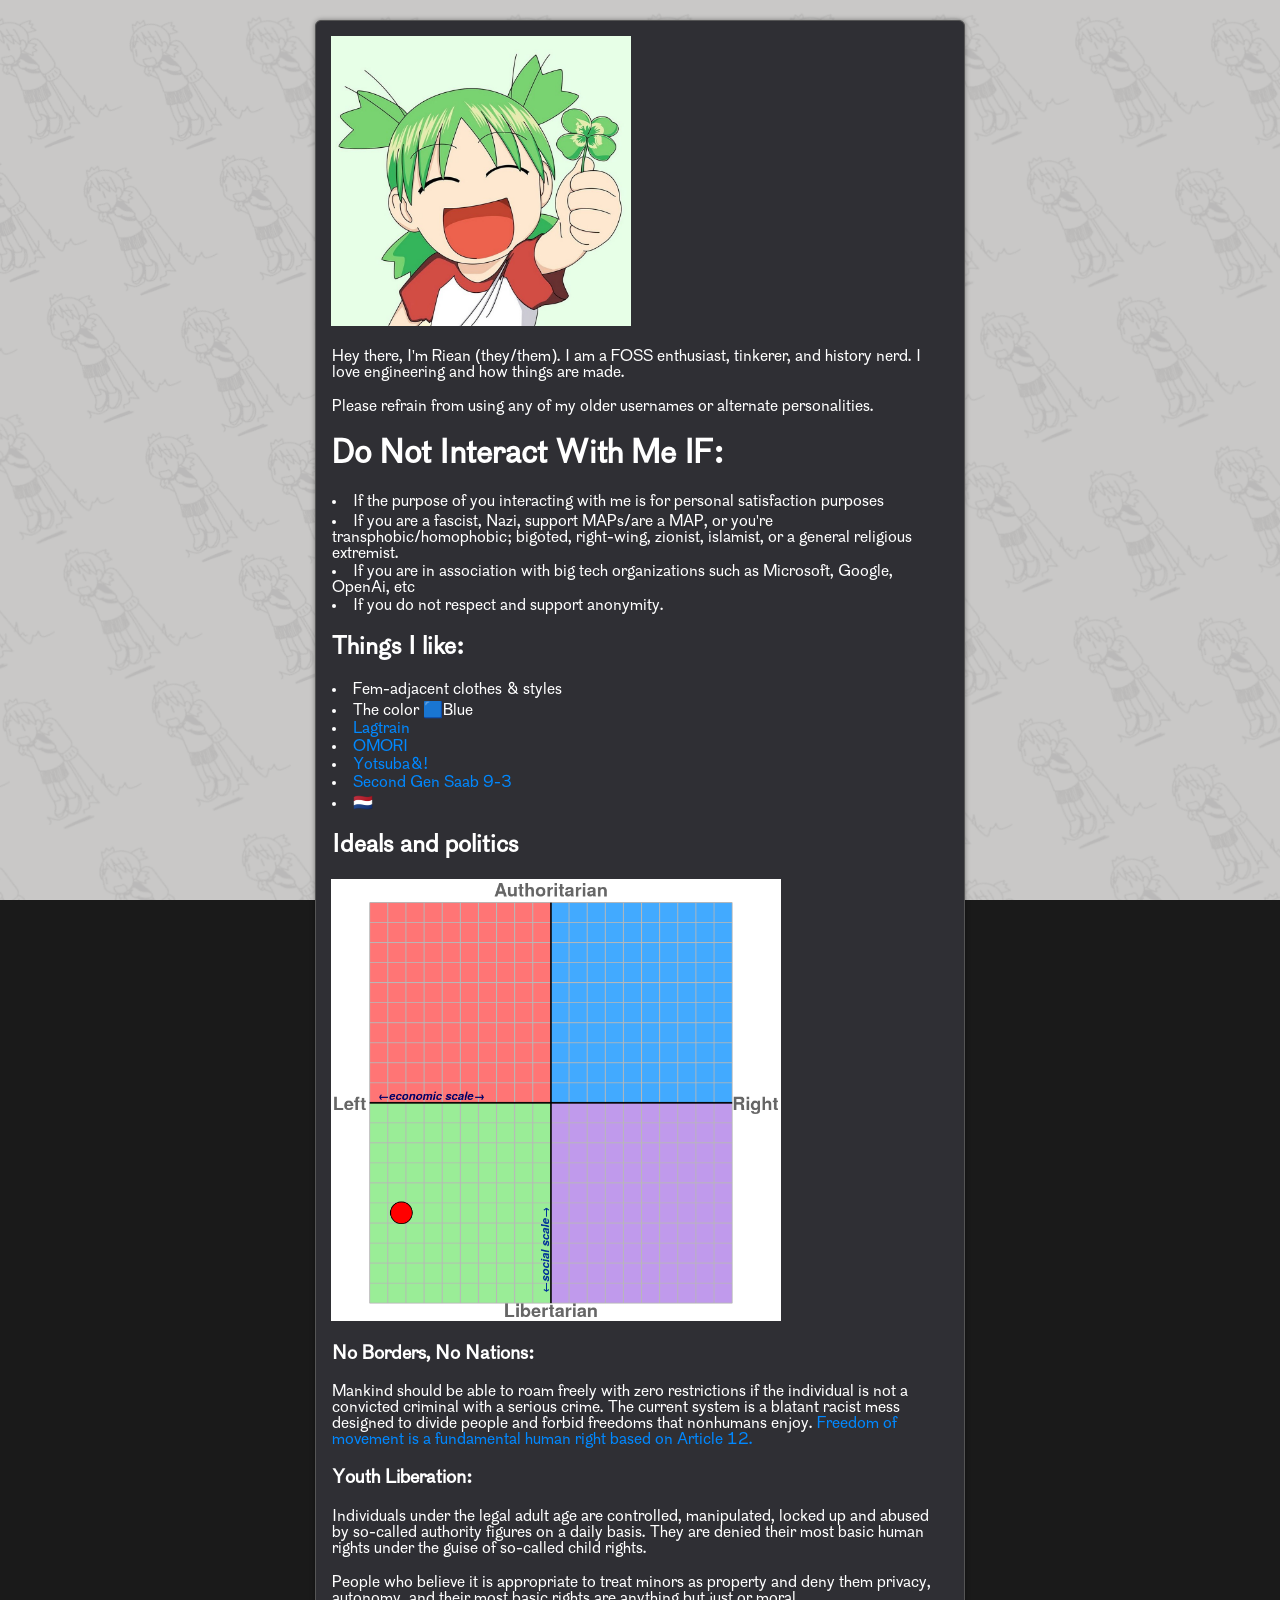
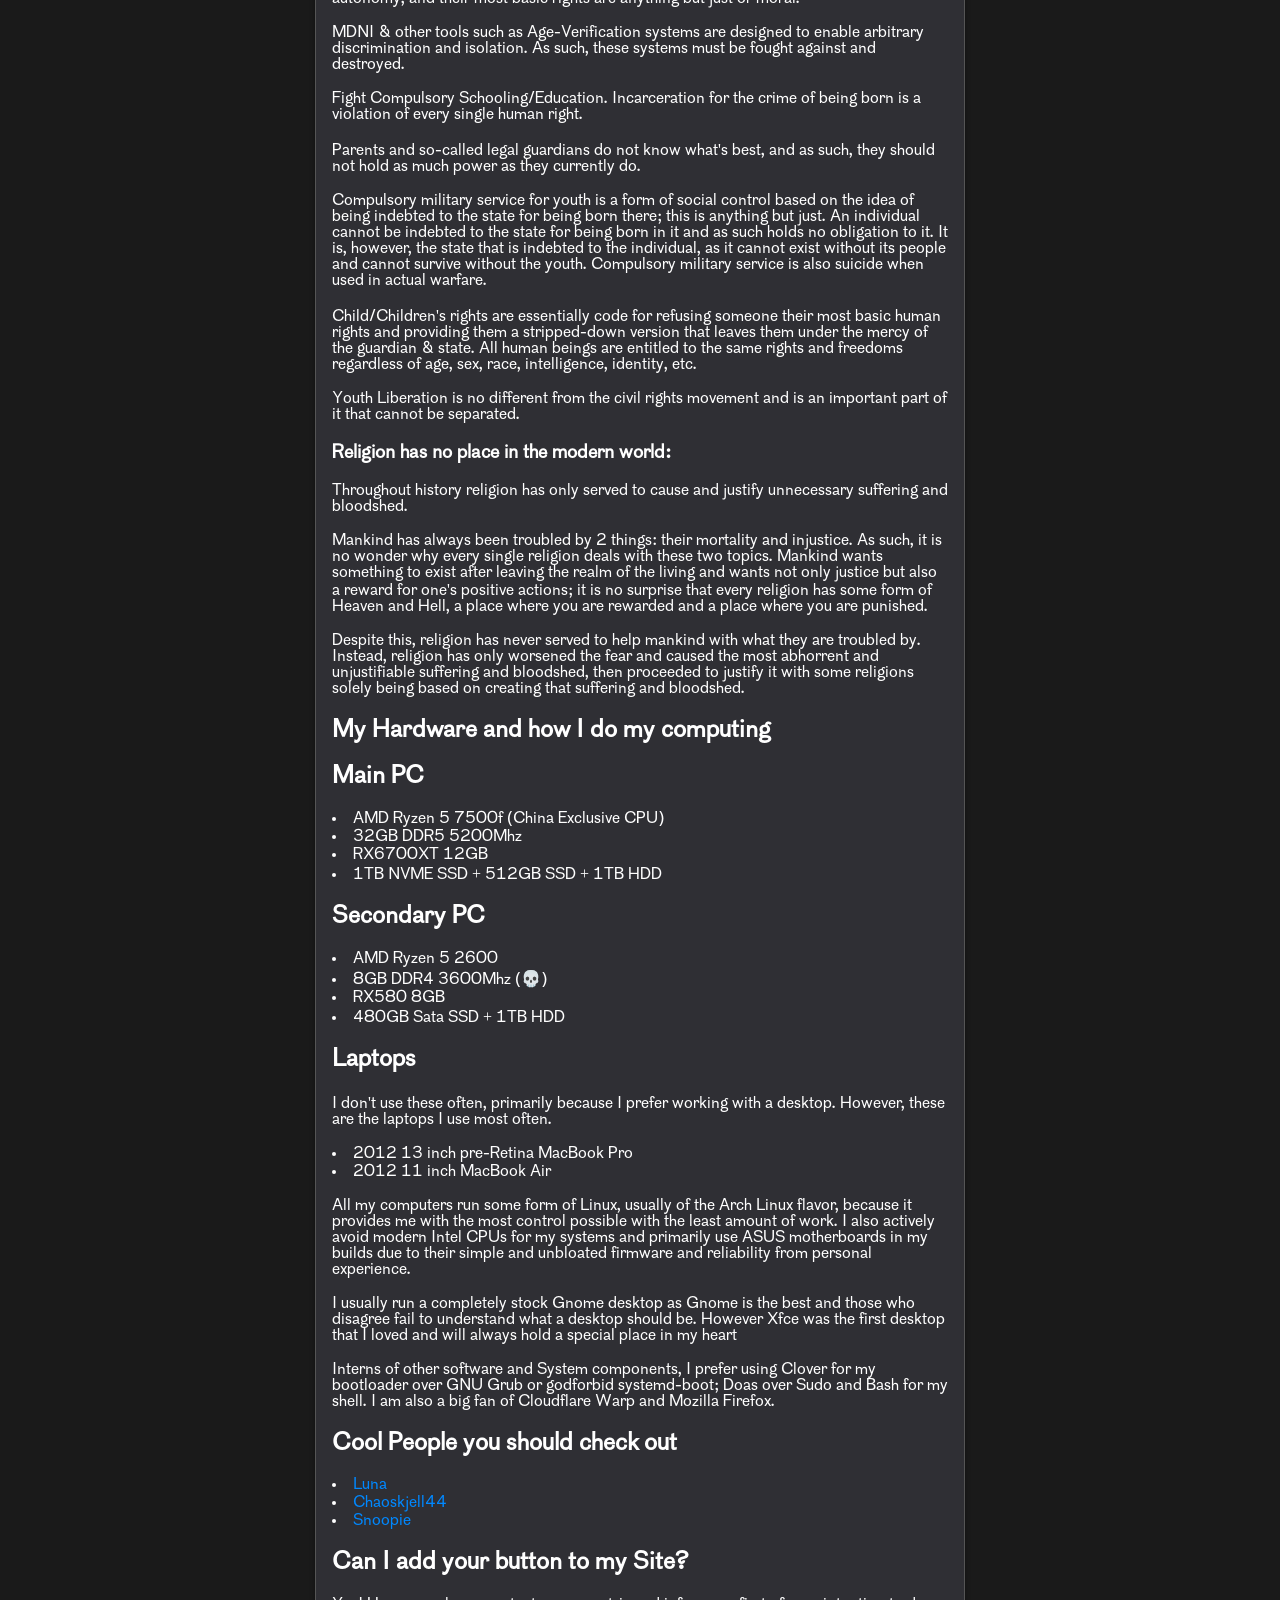
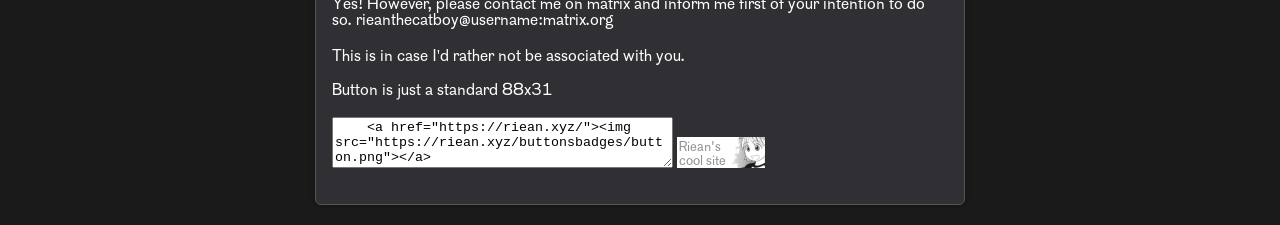
==== about.html @ 0fd3145d "Add files via upload what are you looking at step oshi? yk ur better off reading my codeberg right?" ====
<!DOCTYPE html>
<html>
<head>
<title>Riean</title>
<link rel="icon" href="favicon.png">
</head>
<link rel="stylesheet" href="style-about.css"
<body>
    
    <div class="page-wrap">
    <div class="box">
    <img src="yotsuba-koiwai.png" width="300" height="270">
    <p>Hey there, I'm Riean (they/them). I am a FOSS enthusiast, tinkerer, and history nerd. I love engineering and how things are made. </p>
    <p>Please refrain from using any of my older usernames or alternate personalities.</p>
    <h1>Do Not Interact With Me IF:</h1>
    <li>If the purpose of you interacting with me is for personal satisfaction purposes</li>
    <li>If you are a fascist, Nazi, support MAPs/are a MAP, or you're transphobic/homophobic; bigoted, right-wing, zionist, islamist, or a general religious extremist.</li>
    <li>If you are in association with big tech organizations such as Microsoft, Google, OpenAi, etc</li>
    <li>If you do not respect and support anonymity.</li>

    <h2>Things I like:</h2>
    <li>Fem-adjacent clothes & styles</li>
    <li>The color 🟦Blue</li>
    <li><a href="https://youtu.be/UnIhRpIT7nc"> Lagtrain</a></li>
    <li><a href="https://store.steampowered.com/app/1150690/OMORI/"> OMORI</a></li>
    <li><a href="https://mangadex.org/title/58be6aa6-06cb-4ca5-bd20-f1392ce451fb/yotsuba-to"> Yotsuba&!</a></li>
    <li><a href="https://youtu.be/X095r94N-u8"> Second Gen Saab 9-3</a></li>
    <li>🇳🇱</li>

    <h2>Ideals and politics</h2>
    <img src="uwu/Compass.png" width="450" height="400">
    <h3>No Borders, No Nations:</h3>
    <p>Mankind should be able to roam freely with zero restrictions if the individual is not a convicted criminal with a serious crime. The current system is a blatant racist mess designed to divide people and forbid freedoms that nonhumans enjoy.
        <a href="https://www.ohchr.org/en/instruments-mechanisms/instruments/international-covenant-civil-and-political-rights">Freedom of movement is a fundamental human right based on Article 12.</a>
    </p>

    <h3>Youth Liberation:</h3>
    <p>Individuals under the legal adult age are controlled, manipulated, locked up and abused by so-called authority figures on a daily basis. They are denied their most basic human rights under the guise of so-called child rights.</p>

    <p>People who believe it is appropriate to treat minors as property and deny them privacy, autonomy, and their most basic rights are anything but just or moral.</p>
    <p>MDNI & other tools such as Age-Verification systems are designed to enable arbitrary discrimination and isolation. As such, these systems must be fought against and destroyed.</p>

    <p>Fight Compulsory Schooling/Education. Incarceration for the crime of being born is a violation of every single human right.</p>

    <p>Parents and so-called legal guardians do not know what's best, and as such, they should not hold as much power as they currently do.</p>

    <p>Compulsory military service for youth is a form of social control based on the idea of being indebted to the state for being born there; this is anything but just. An individual cannot be indebted to the state for being born in it and as such holds no obligation to it. It is, however, the state that is indebted to the individual, as it cannot exist without its people and cannot survive without the youth. Compulsory military service is also suicide when used in actual warfare.</p>

    <p>Child/Children's rights are essentially code for refusing someone their most basic human rights and providing them a stripped-down version that leaves them under the mercy of the guardian & state. All human beings are entitled to the same rights and freedoms regardless of age, sex, race, intelligence, identity, etc.

    <p>Youth Liberation is no different from the civil rights movement and is an important part of it that cannot be separated.</p>

    <h3>Religion has no place in the modern world:</h3>
    <p>Throughout history religion has only served to cause and justify unnecessary suffering and bloodshed.</p>
    <p>Mankind has always been troubled by 2 things:  their mortality and injustice. As such, it is no wonder why every single religion deals with these two topics. Mankind wants something to exist after leaving the realm of the living and wants not only justice but also a reward for one's positive actions; it is no surprise that every religion has some form of Heaven and Hell, a place where you are rewarded and a place where you are punished.</p>
    <p>Despite this, religion has never served to help mankind with what they are troubled by. Instead, religion has only worsened the fear and caused the most abhorrent and unjustifiable suffering and bloodshed, then proceeded to justify it with some religions solely being based on creating that suffering and bloodshed.</p>

    <h2>My Hardware and how I do my computing</h2>
    <h2>Main PC</h2>
    <li>AMD Ryzen 5 7500f (China Exclusive CPU)</li>
    <li>32GB DDR5 5200Mhz</li>
    <li>RX6700XT 12GB</li>
    <li>1TB NVME SSD + 512GB SSD + 1TB HDD</li>

    <h2>Secondary PC</h2>
    <li>AMD Ryzen 5 2600</li>
    <li>8GB DDR4 3600Mhz (💀)</li>
    <li>RX580 8GB</li>
    <li>480GB Sata SSD + 1TB HDD</li>

    <h2>Laptops</h2>
    <p>I don't use these often, primarily because I prefer working with a desktop. However, these are the laptops I use most often.</p>
    <li>2012 13 inch pre-Retina MacBook Pro</li>
    <li>2012 11 inch MacBook Air</li>

    <p>All my computers run some form of Linux, usually of the Arch Linux flavor, because it provides me with the most control possible with the least amount of work. I also actively avoid modern Intel CPUs for my systems and primarily use ASUS motherboards in my builds due to their simple and unbloated firmware and reliability from personal experience.</p>
    <p>I usually run a completely stock Gnome desktop as Gnome is the best and those who disagree fail to understand what a desktop should be. However Xfce was the first desktop that I loved and will always hold a special place in my heart</p>
    <p>Interns of other software and System components, I prefer using Clover for my bootloader over GNU Grub or godforbid systemd-boot; Doas over Sudo and Bash for my shell. I am also a big fan of Cloudflare Warp and Mozilla Firefox.</p>

    <h2>Cool People you should check out</h2>
    <li><a href="https://mldchan.dev/">Luna</a></li>
    <li><a href="https://chaoskjell44.dev/">Chaoskjell44</a></li>
    <li><a href="https://snoopieworld.net/">Snoopie</a></li>

    <h2>Can I add your button to my Site?</h2>
    <p>Yes! However, please contact me on matrix and inform me first of your intention to do so. rieanthecatboy@username:matrix.org</p>
    <p>This is in case I'd rather not be associated with you.</p>
    <p>Button is just a standard 88x31</p>
    <p>
    <textarea class="scrollabletextbox" name="note" rows="3" cols="40" value="">    &lt;a href="https://riean.xyz/"><img src="https://riean.xyz/buttonsbadges/button.png"&gt;&lt;/a&gt;
    </textarea>
    <a href="https://riean.xyz/"><img src="buttonsbadges/button.png"></a>
    </p>

    

    </div>
    </div>
    </body>

</html>
---- style-about.css ----
* {
    box-sizing: border-box;
}

html, body {
    margin: 0;
    padding: 0;
    width: 100%;
    min-height: 100vh;
    overflow-x: hidden;
    background-color: #1a1a1a; /* Dark gray background */
    color: #fff; /* White text color */
    background-image: url("yotsuba001.png");
    background-size: cover;
    background-repeat: no-repeat; /* stops tiling */
    background-position: center center;
    background-attachment: fixed;
    overflow-y: auto;
}

/* Headers */
h1, h2, h3, h4, h5, h6 {
    color: #fff; /* White text color for headers */
    padding: 1px;
}

/* Links */
a {
    color: #0088ff; /* teal link color */
    text-decoration: none; /* remove stupid and ugly underline */
}

a:hover {
    color: #33c5ff; /* Lighter teal on hover */
}

/* Borders */
hr {
    border-color: #333; /* Dark gray border color */
}

/* points */
li {
  color: #fff; /* White text color for points */
  padding: 1px;
  list-style-position: inside;
}

/* whatever */
p {
  padding: 1px;
}

/* Buttons */
.button {
    background-color: #333; /* Dark gray button background */
    color: #fff; /* White text color */
}

.button:hover {
    background-color: #555; /* Dark gray on hover */
}

/* Miscellaneous */
.container {
    border: 1px solid #333; /* Dark gray border for containers */
    box-shadow: 0 0 10px rgba(0, 0, 0, 0.5); /* Dark shadow effect */
}
  
  @font-face {
      font-family: CothamSans;
      src: url(CothamSans.otf);
    }
    
    div {
      font-family: CothamSans;
    }

    #image-container {
    position: relative;
  }
  #bg-image {
    width: 100%;
  }
  #image-container div {
    position: absolute;
    top: 50%;
    left: 50%;
    transform: translate(-50%, -50%);
    text-align: center;
  }

  .page-wrap {
    display: flex;
    justify-content: center;
    align-items: center;
    min-height: 100vh;
    width: 100%;
    padding: 20px;
  }

  .box {
    background-color: #2f2f34;
    border: 1px solid #555;
    border-radius: 6px;
    padding: 15px;
    max-width: 650px;
    box-shadow: 0 0 5px rgba(0,0,0,0.4);
    text-align: left;
  }

   .box img {
    max-width: 100%;
    height: auto;
  }
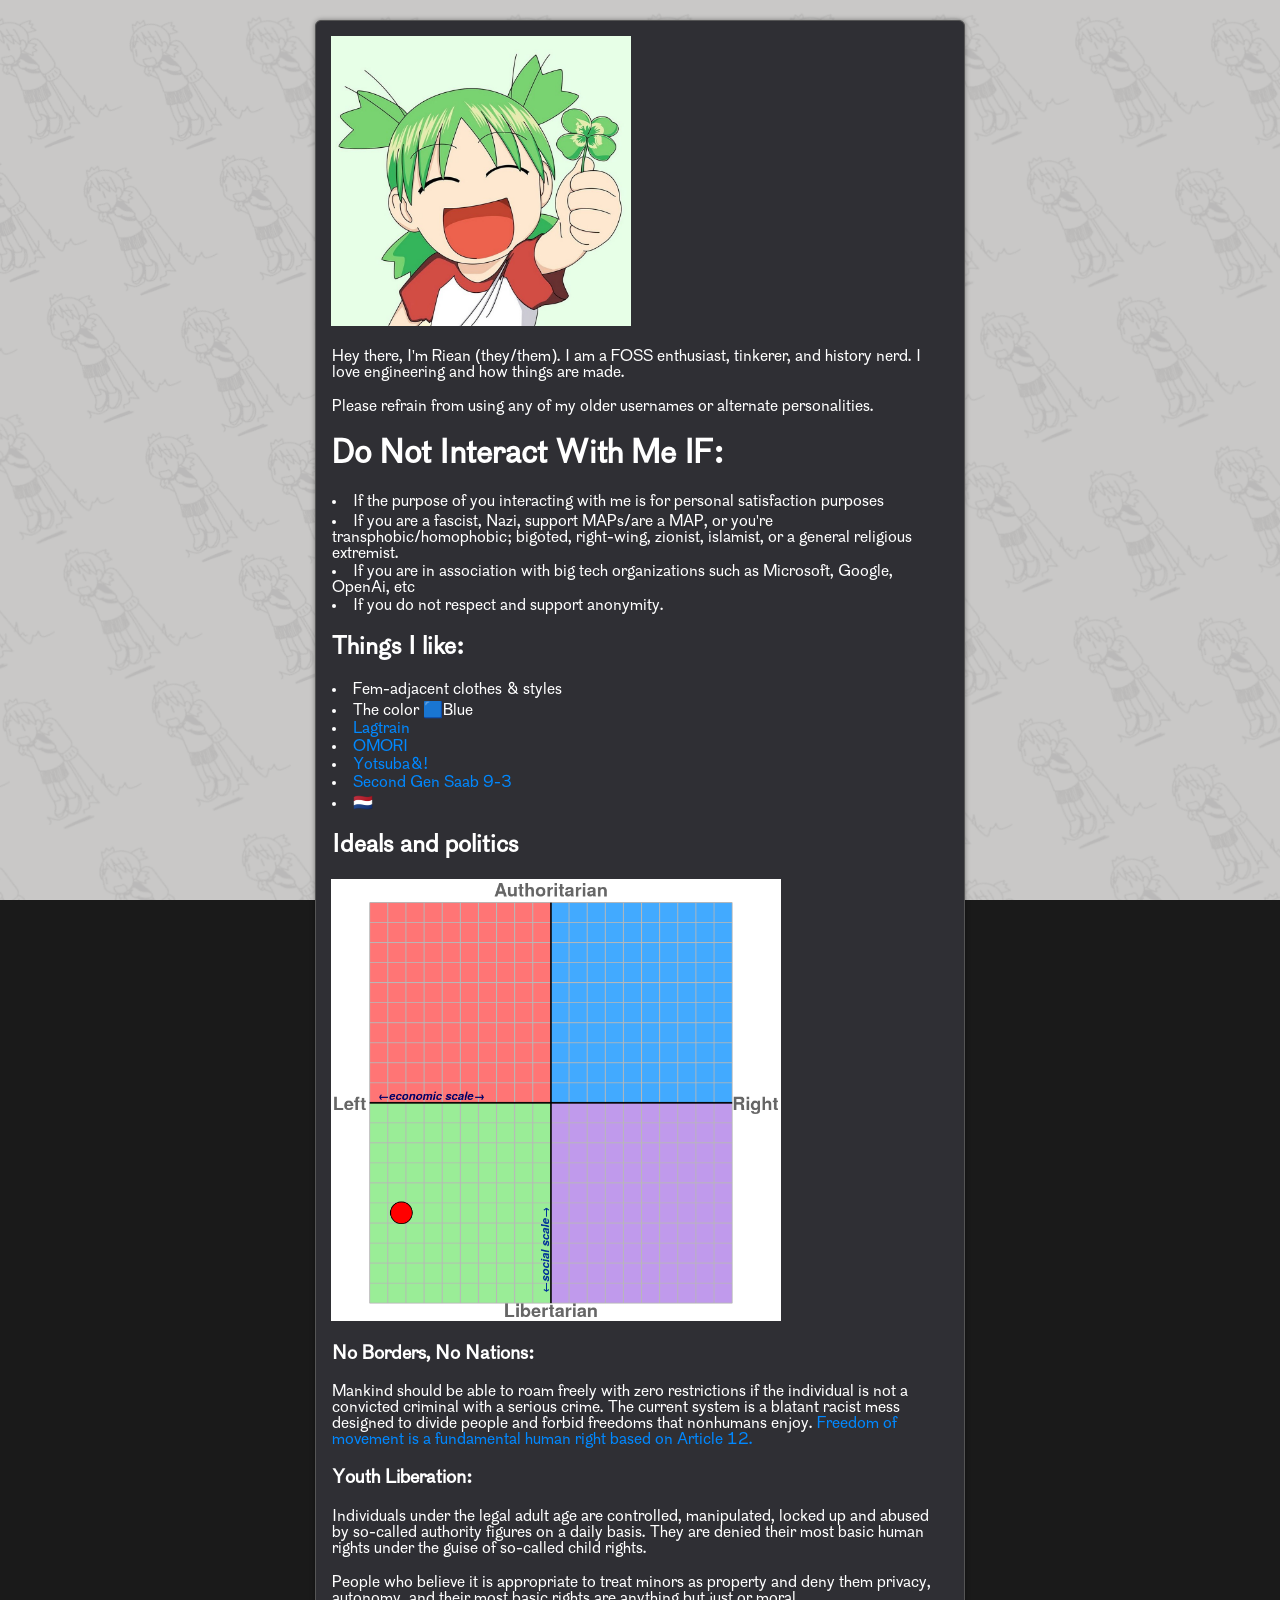
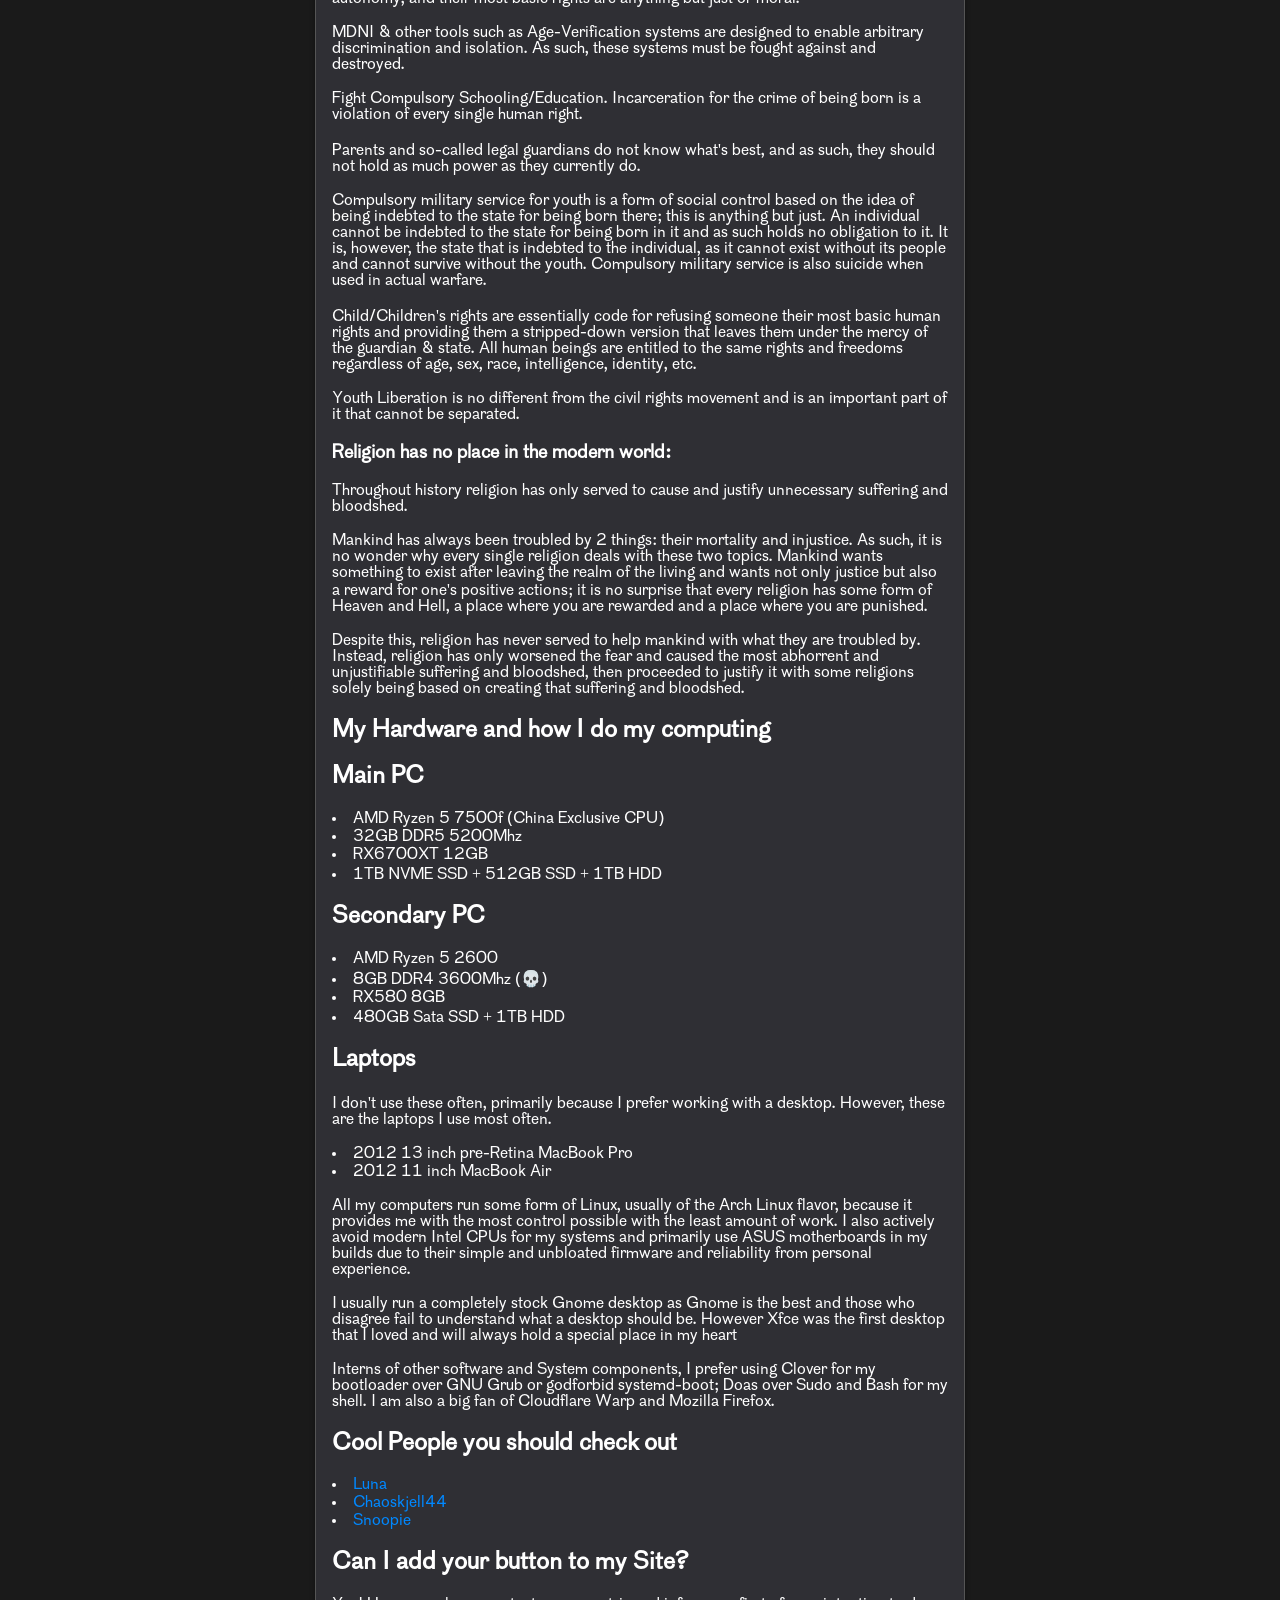
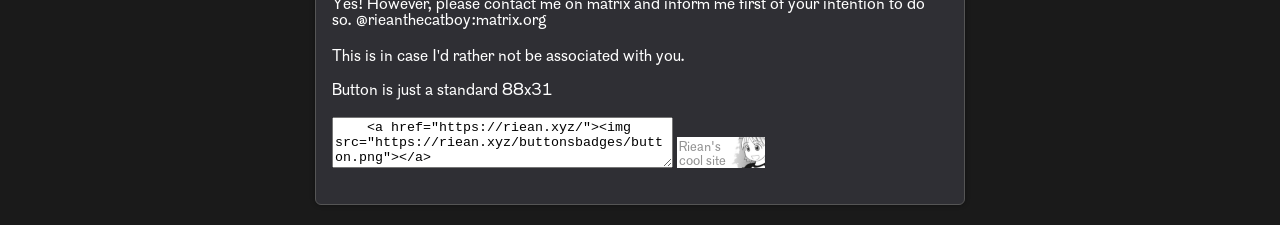
==== commit 27b979b8: "Update about.html you should be looking at my codeberg anon" ====
--- a/about.html
+++ b/about.html
@@ -83,7 +83,7 @@
     <li><a href="https://snoopieworld.net/">Snoopie</a></li>
 
     <h2>Can I add your button to my Site?</h2>
-    <p>Yes! However, please contact me on matrix and inform me first of your intention to do so. rieanthecatboy@username:matrix.org</p>
+    <p>Yes! However, please contact me on matrix and inform me first of your intention to do so. @rieanthecatboy:matrix.org</p>
     <p>This is in case I'd rather not be associated with you.</p>
     <p>Button is just a standard 88x31</p>
     <p>
@@ -98,4 +98,4 @@
     </div>
     </body>
 
-</html>+</html>
